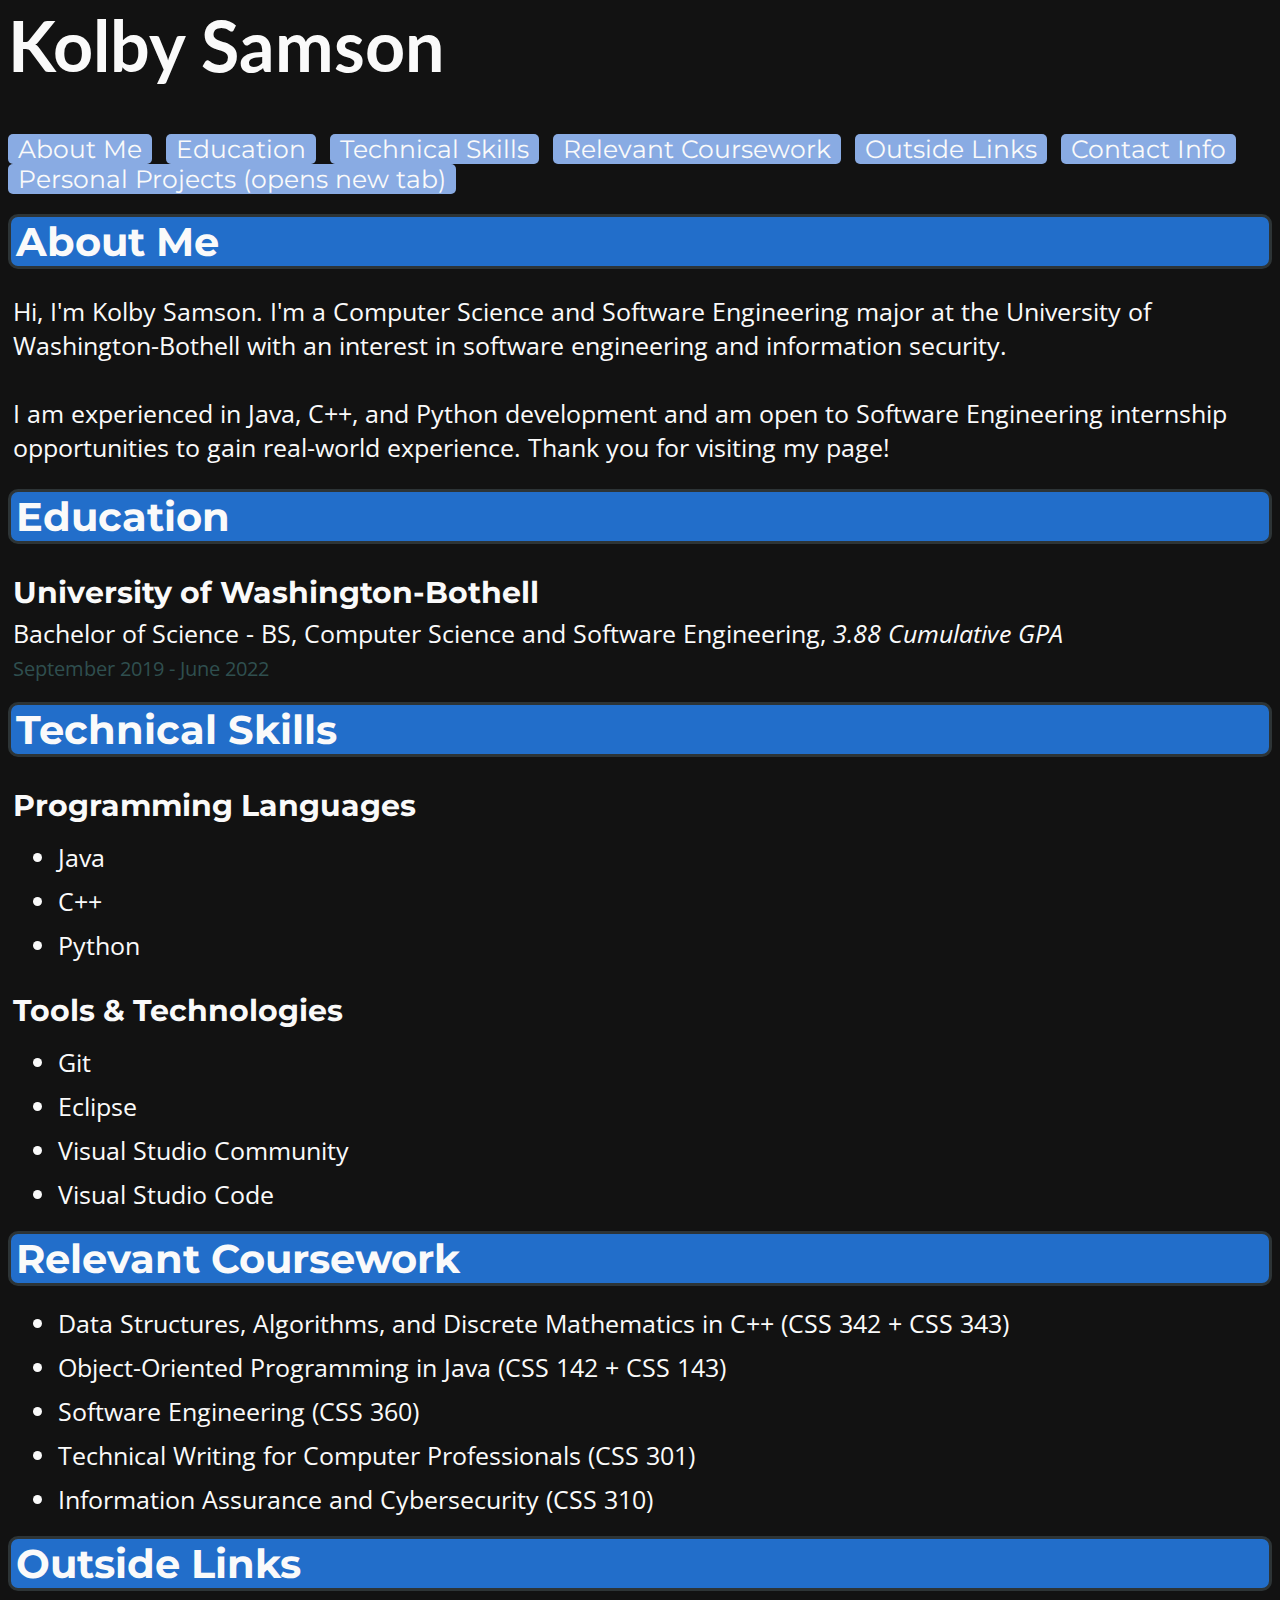
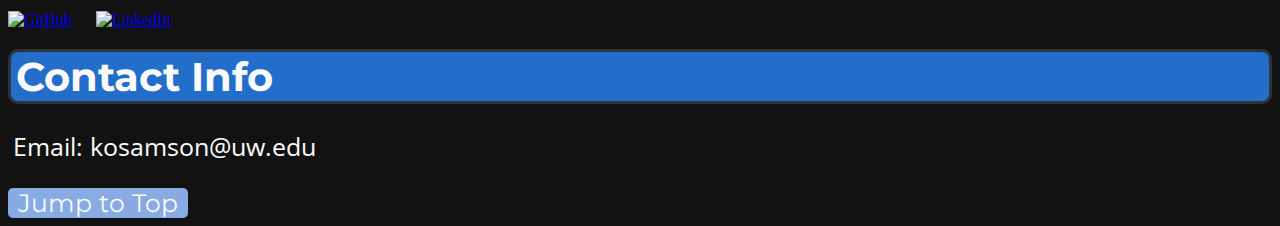
==== index.html @ 936754e2 "Change to Dark Mode and update logo pngs" ====
<!DOCTYPE html>
<html>
    <link href="https://fonts.googleapis.com/css?family=Lato|Montserrat|Open+Sans&display=swap" rel="stylesheet">
    
    <style>
        html { 
            background-color: #121212;
            color: #FAFAFA;
        }

        h1 { 
            margin-top: -5px;
            font-size: 70px;
            font-family: Lato, sans-serif;
        }

        h2 { 
            margin-top: 20px;
            margin-bottom: 20px;
            font-size: 40px;
            font-family: Montserrat, sans-serif;
            background-color: rgb(34, 110, 202);
            border-radius: 10px;
            border-style: solid;
            border-width: 3px;
            padding-left: 5px;
            border-color: #2d3436;
        }

        h3 {
            padding-left: 5px;
            font-size: 30px;
            font-family: Montserrat, sans-serif;
            margin-bottom: 0px;
        }

        a { 
            color: blue;
        }

        .page-jump { 
            font-family: Montserrat, sans-serif;
            font-size: 25px;
            text-decoration: none;
            margin: 0px 10px 5px 0px;

            background-color: #89ABE3FF;
            border-radius: 5px;
            padding-left: 10px;
            padding-right: 10px;
            color: #FAFAFA;
        }

        .grad-date {
            font-size: 20px;
            color: darkslategray;
        }

        .education {
            margin-top: 5px;
            margin-bottom: -15px;
        }

        p { 
            padding-left: 5px;
            font-size: 25px;
            font-family:"Open Sans", sans-serif;
        }

        li { 
            font-size: 25px;
            font-family:"Open Sans", sans-serif;
            margin: 10px;
        }

        .icon {
            width: 100px;
            margin-right: 20px;
            margin-top: -10px;
        }
    </style>

    <head>
        <title>Kolby Samson Personal Site</title>
    </head>
    
    <main>
        <body>
            <label id="top">
                <h1>Kolby Samson</h1>
            </label>

            <label id="page-jumps">
                <a class="page-jump" href="#aboutme">About Me</a>
                <a class="page-jump" href="#education">Education</a>
                <a class="page-jump" href="#technical-skills">Technical Skills</a>
                <a class="page-jump" href="#coursework">Relevant Coursework</a>
                <a class="page-jump" href="#outside-links">Outside Links</a>
                <a class="page-jump" href="#contactinfo">Contact Info</a>
                <a class="page-jump" style="margin-left: 0px;" target="blank" href="PersonalProjectsSubpage.html">Personal Projects (opens new tab)</a>
            </label>

            <div>
                <label id="aboutme">
                    <h2>About Me</h2>
                    <p>
                        Hi, I'm Kolby Samson. I'm a Computer Science and Software Engineering major at the University of Washington-Bothell 
                        with an interest in software engineering and information security.
                        <br>
                        <br>
                        I am experienced in Java, C++, and Python development
                        and am open to Software Engineering internship opportunities to gain real-world experience. Thank you for visiting my page!
                    </p>
                </label>

                <label id="education">
                    <h2>Education</h2>
                    <h3>University of Washington-Bothell</h3>
                    <p class="education">
                        Bachelor of Science - BS, Computer Science and Software Engineering, <i>3.88 Cumulative GPA</i>
                    </p>
                    <p class="grad-date">September 2019 - June 2022</p>
                </label>

                <label id="technical-skills">
                    <h2>Technical Skills</h2>
                    <h3>Programming Languages</h3>
                    <ul>
                        <li>Java</li> 
                        <li>C++</li>
                        <li>Python</li>
                    </ul>

                    <h3>Tools & Technologies</h3>
                    <ul>
                        <li>Git</li>
                        <li>Eclipse</li>
                        <li>Visual Studio Community</li>
                        <li>Visual Studio Code</li>
                    </ul>
                </label>

                <label id="coursework">
                    <h2>Relevant Coursework</h2>
                    <ul>
                        <li>Data Structures, Algorithms, and Discrete Mathematics in C++ (CSS 342 + CSS 343)</li>
                        <li>Object-Oriented Programming in Java (CSS 142 + CSS 143)</li>
                        <li>Software Engineering (CSS 360)</li>
                        <li>Technical Writing for Computer Professionals (CSS 301)</li>
                        <li>Information Assurance and Cybersecurity (CSS 310)</li>
                    </ul>
                </label>

                <label id="outside-links">
                    <h2>Outside Links</h2>
                    
                    <a href="https://github.com/kosamson" target="blank"><img class="icon" src="https://i.imgur.com/u4TL7E2.png" alt="GitHub"></a>
                    
                    <a href="https://www.linkedin.com/in/kolbysamson/" target="blank"><img class="icon" src="https://i.imgur.com/jijQ25S.png" alt="LinkedIn"></a><br>

                </label>

                <label id="contactinfo">
                    <h2>Contact Info</h2>
                    <p>Email: kosamson@uw.edu</p>

                    <a class="page-jump" href="#top">Jump to Top</a>
                </label>
            </div>
        </body>
    </main>
</html>
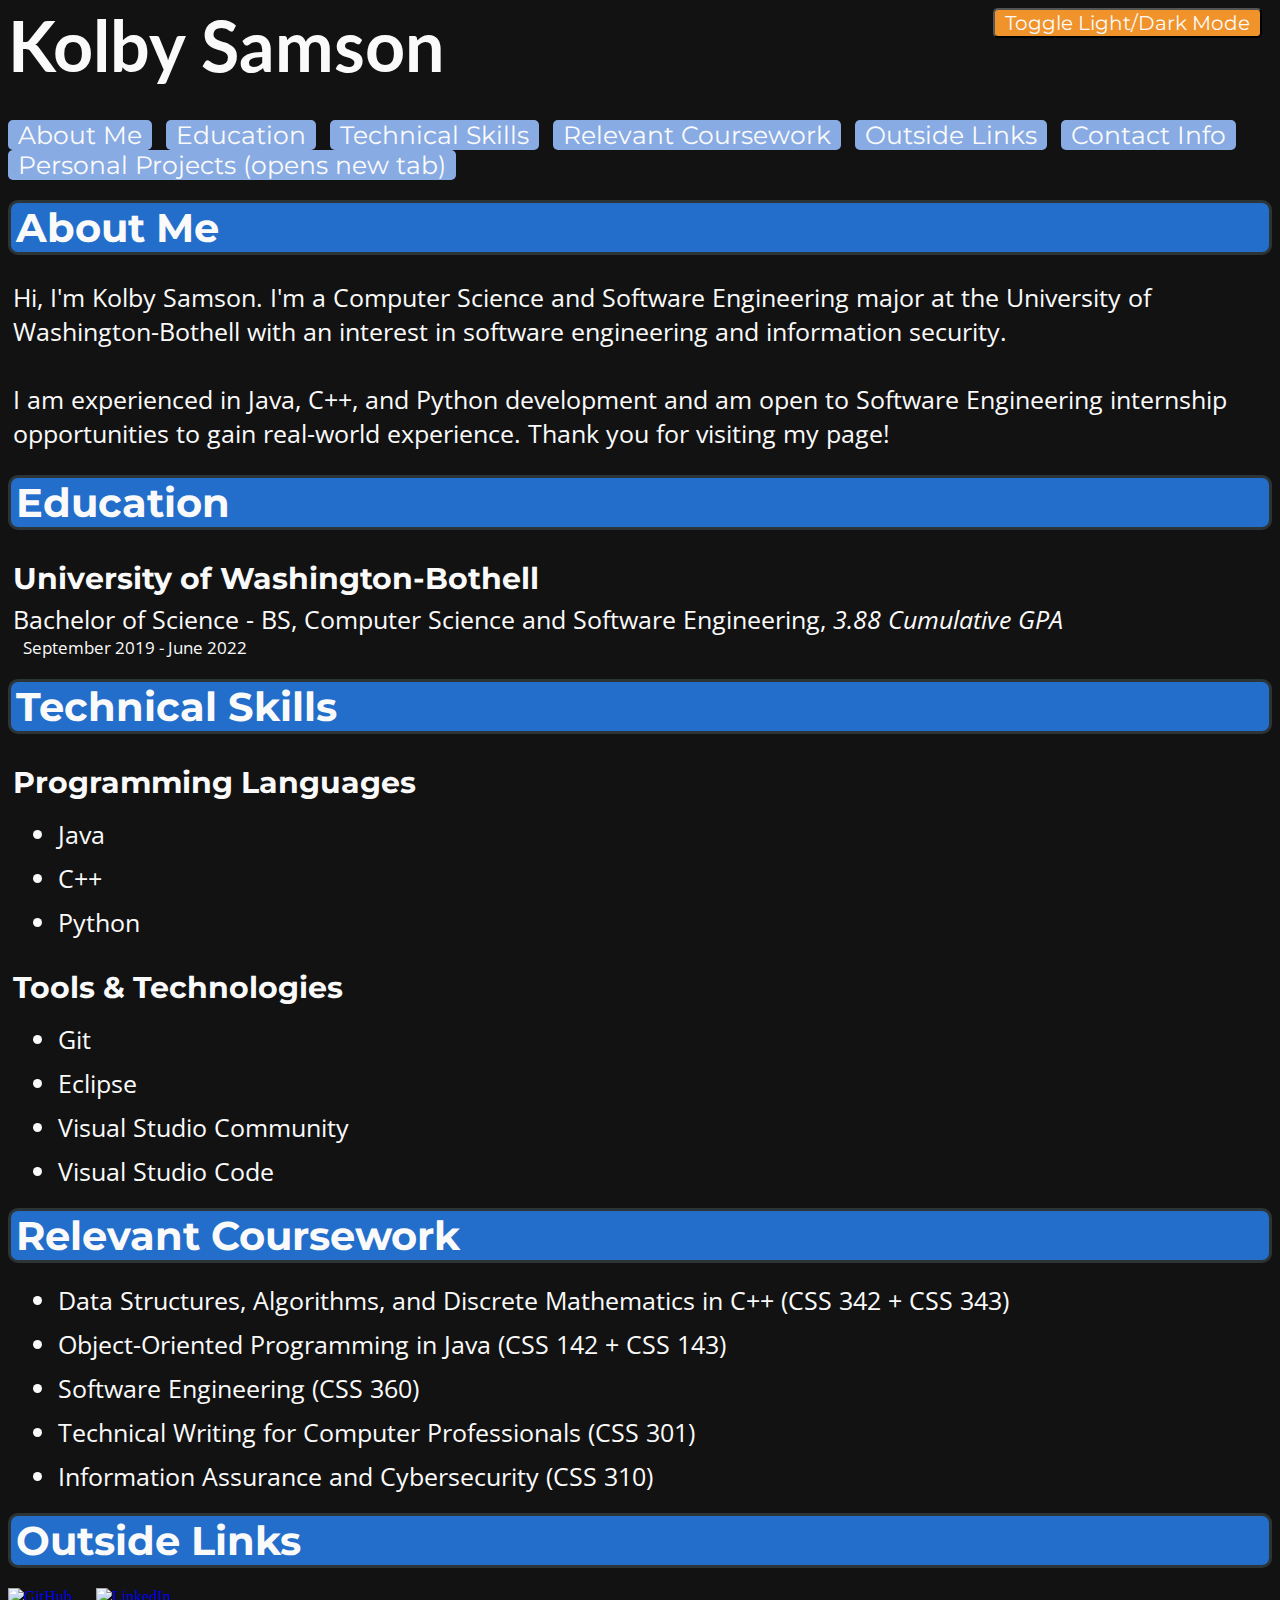
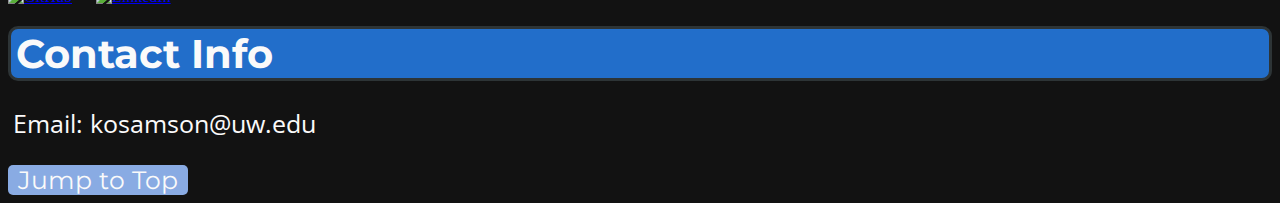
==== commit e4f35230: "Add light/dark mode toggle button" ====
--- a/index.html
+++ b/index.html
@@ -3,7 +3,7 @@
     <link href="https://fonts.googleapis.com/css?family=Lato|Montserrat|Open+Sans&display=swap" rel="stylesheet">
     
     <style>
-        html { 
+        body { 
             background-color: #121212;
             color: #FAFAFA;
         }
@@ -12,6 +12,8 @@
             margin-top: -5px;
             font-size: 70px;
             font-family: Lato, sans-serif;
+            margin-bottom: 15px;
+            display: inline-block;
         }
 
         h2 { 
@@ -34,8 +36,9 @@
             margin-bottom: 0px;
         }
 
-        a { 
-            color: blue;
+        .light-mode {
+            background-color: #FAFAFA;
+            color: #121212;
         }
 
         .page-jump { 
@@ -51,9 +54,24 @@
             color: #FAFAFA;
         }
 
+        .dl-toggle {
+            font-family: Montserrat, sans-serif;
+            font-size: 20px;
+            margin: 0px 10px 10px 10px;
+            float: right;
+            cursor: pointer;
+
+            background-color: #f0932b;
+            border-radius: 5px;
+            padding-left: 10px;
+            padding-right: 10px;
+            color: #FAFAFA;
+        }
+
         .grad-date {
-            font-size: 20px;
-            color: darkslategray;
+            font-size: 17px;
+            padding-left: 15px;
+            margin-top: 15px;
         }
 
         .education {
@@ -79,6 +97,13 @@
             margin-top: -10px;
         }
     </style>
+
+    <script>
+        function toggleLightMode() {
+            var body = document.body;
+            body.classList.toggle("light-mode");
+        }
+    </script>
 
     <head>
         <title>Kolby Samson Personal Site</title>
@@ -89,6 +114,11 @@
             <label id="top">
                 <h1>Kolby Samson</h1>
             </label>
+
+            <button class="dl-toggle" type="button" onclick="toggleLightMode()">Toggle Light/Dark Mode</button>
+
+            <br>
+            <br>
 
             <label id="page-jumps">
                 <a class="page-jump" href="#aboutme">About Me</a>
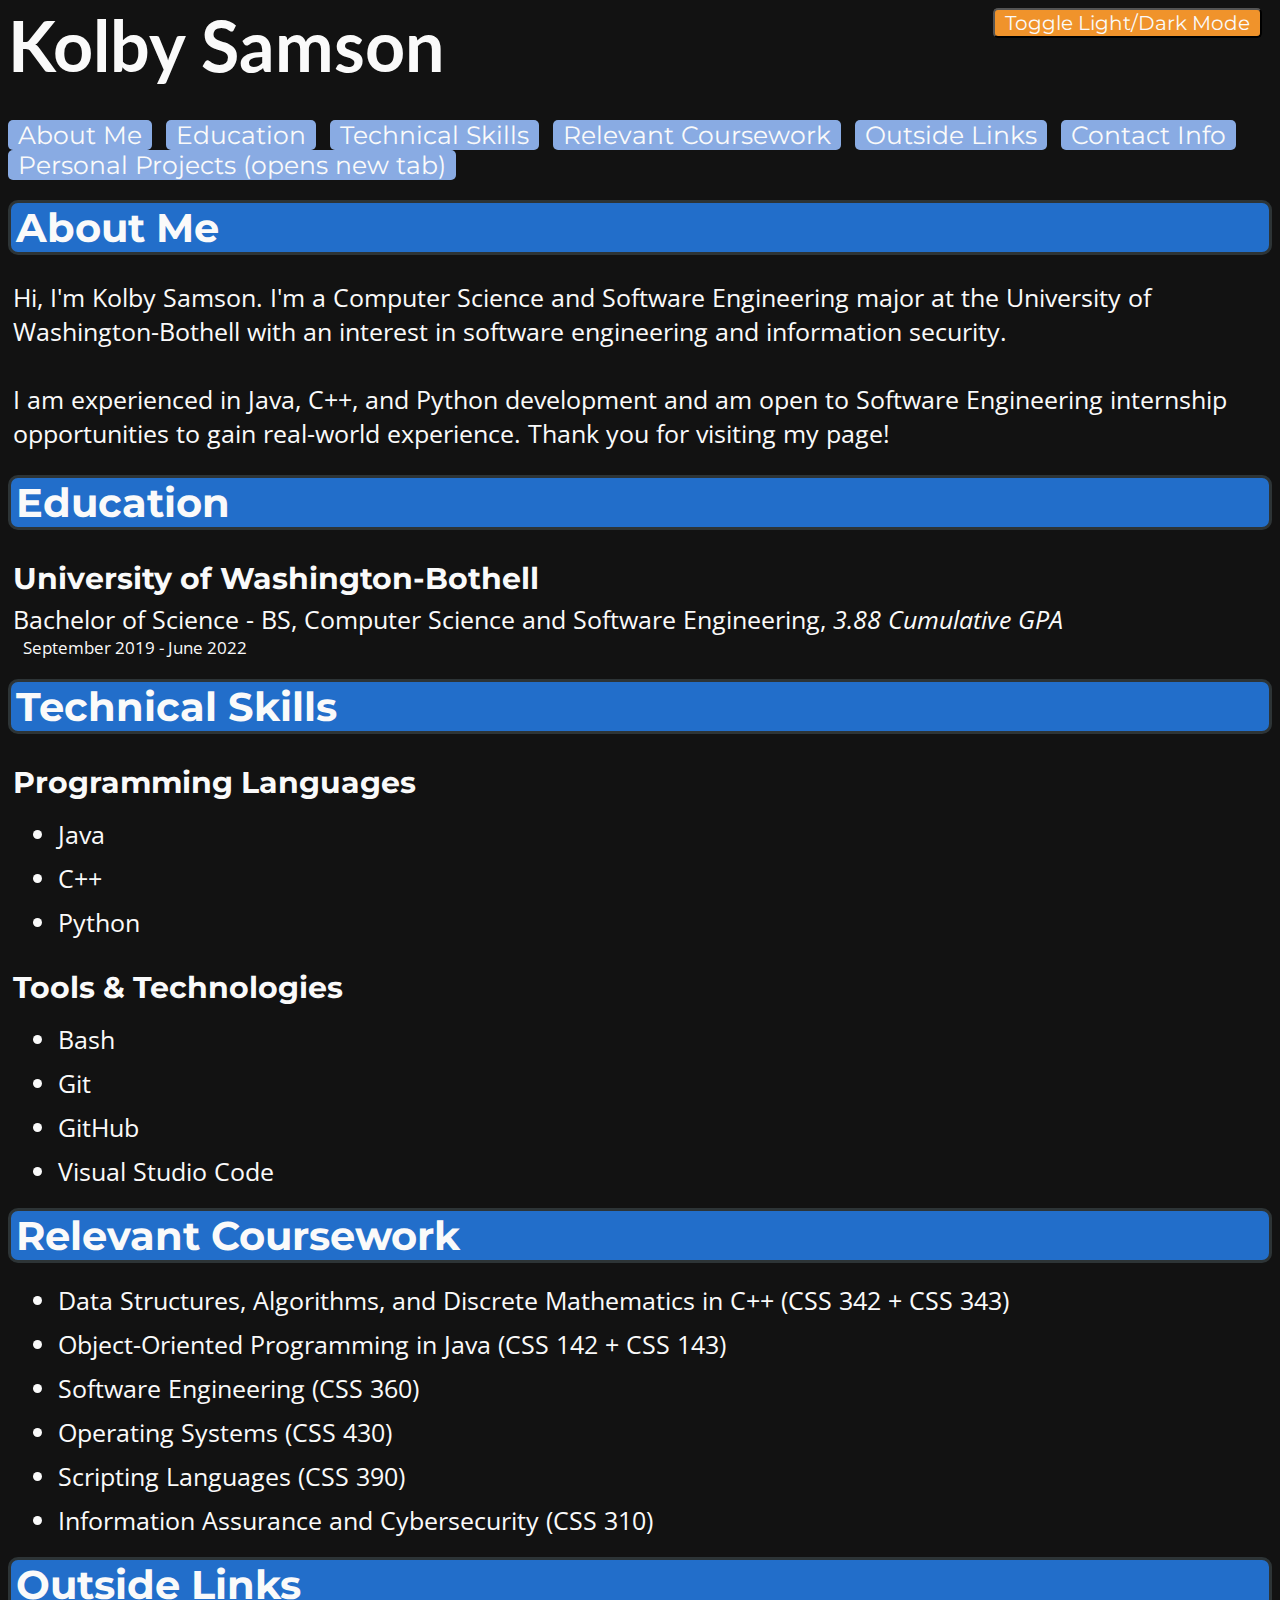
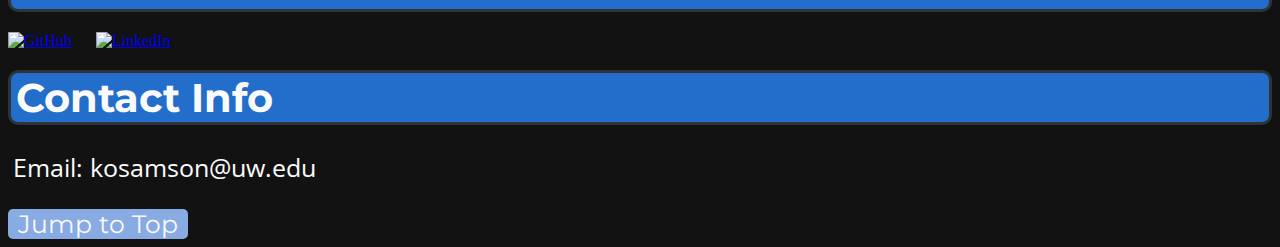
==== commit e8a0d383: "update coursework and skills" ====
--- a/index.html
+++ b/index.html
@@ -163,9 +163,9 @@
 
                     <h3>Tools & Technologies</h3>
                     <ul>
+                        <li>Bash</li>
                         <li>Git</li>
-                        <li>Eclipse</li>
-                        <li>Visual Studio Community</li>
+                        <li>GitHub</li>
                         <li>Visual Studio Code</li>
                     </ul>
                 </label>
@@ -176,7 +176,8 @@
                         <li>Data Structures, Algorithms, and Discrete Mathematics in C++ (CSS 342 + CSS 343)</li>
                         <li>Object-Oriented Programming in Java (CSS 142 + CSS 143)</li>
                         <li>Software Engineering (CSS 360)</li>
-                        <li>Technical Writing for Computer Professionals (CSS 301)</li>
+                        <li>Operating Systems (CSS 430)</li>
+                        <li>Scripting Languages (CSS 390)</li>
                         <li>Information Assurance and Cybersecurity (CSS 310)</li>
                     </ul>
                 </label>
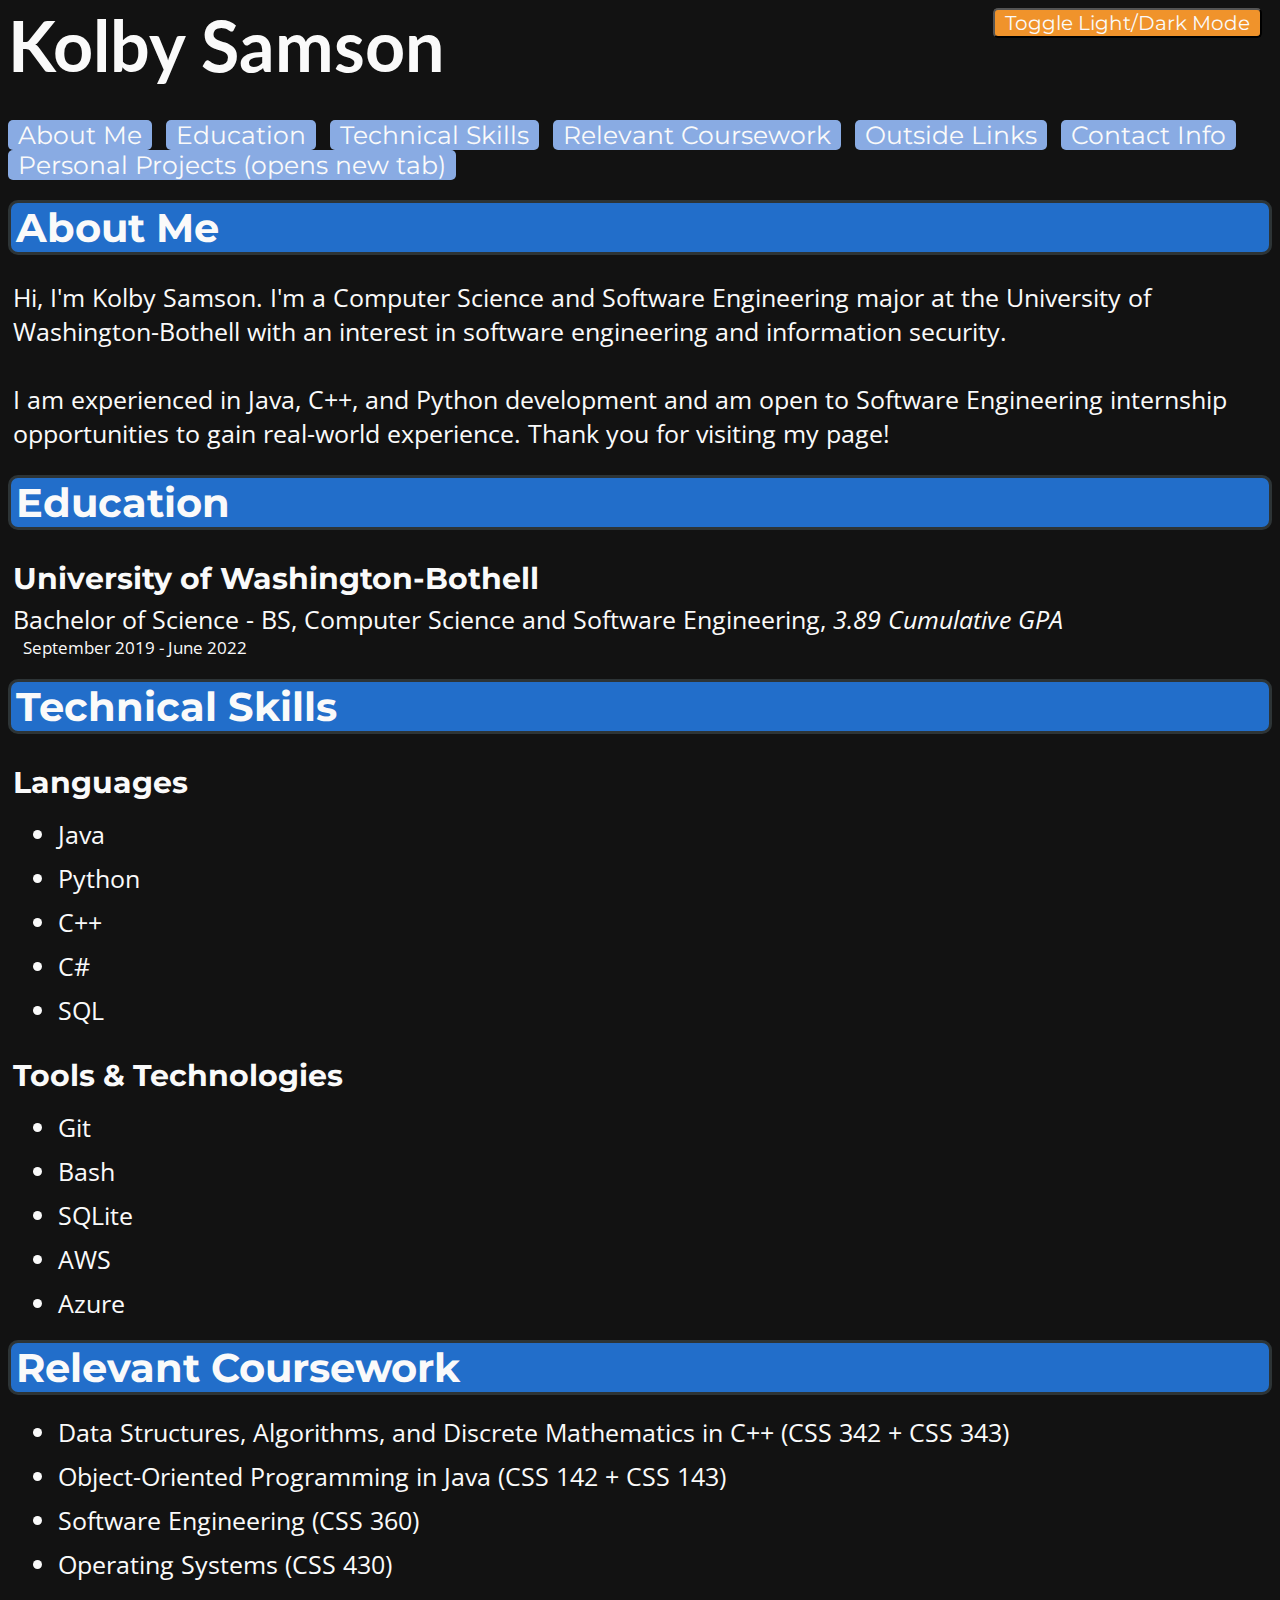
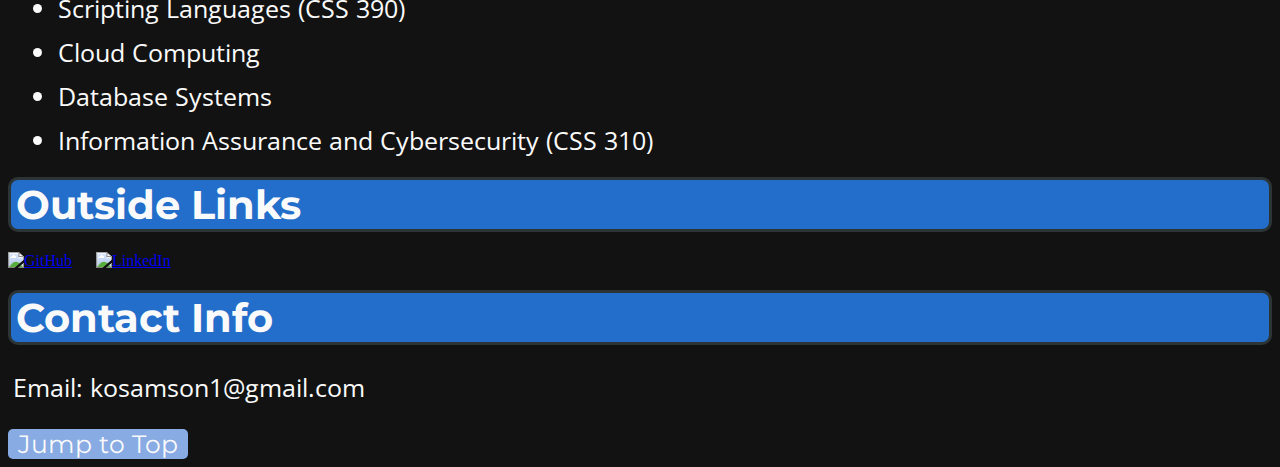
==== commit f2d10507: "Add new skills, courses, and resume parser project" ====
--- a/index.html
+++ b/index.html
@@ -127,7 +127,7 @@
                 <a class="page-jump" href="#coursework">Relevant Coursework</a>
                 <a class="page-jump" href="#outside-links">Outside Links</a>
                 <a class="page-jump" href="#contactinfo">Contact Info</a>
-                <a class="page-jump" style="margin-left: 0px;" target="blank" href="PersonalProjectsSubpage.html">Personal Projects (opens new tab)</a>
+                <a class="page-jump" style="margin-left: 0px;" href="PersonalProjectsSubpage.html" target="_blank" rel="noopener noreferrer">Personal Projects (opens new tab)</a>
             </label>
 
             <div>
@@ -147,26 +147,29 @@
                     <h2>Education</h2>
                     <h3>University of Washington-Bothell</h3>
                     <p class="education">
-                        Bachelor of Science - BS, Computer Science and Software Engineering, <i>3.88 Cumulative GPA</i>
+                        Bachelor of Science - BS, Computer Science and Software Engineering, <i>3.89 Cumulative GPA</i>
                     </p>
                     <p class="grad-date">September 2019 - June 2022</p>
                 </label>
 
                 <label id="technical-skills">
                     <h2>Technical Skills</h2>
-                    <h3>Programming Languages</h3>
+                    <h3>Languages</h3>
                     <ul>
                         <li>Java</li> 
+                        <li>Python</li>
                         <li>C++</li>
-                        <li>Python</li>
+                        <li>C#</li>
+                        <li>SQL</li>
                     </ul>
 
                     <h3>Tools & Technologies</h3>
                     <ul>
+                        <li>Git</li>
                         <li>Bash</li>
-                        <li>Git</li>
-                        <li>GitHub</li>
-                        <li>Visual Studio Code</li>
+                        <li>SQLite</li>
+                        <li>AWS</li>
+                        <li>Azure</li>
                     </ul>
                 </label>
 
@@ -178,6 +181,8 @@
                         <li>Software Engineering (CSS 360)</li>
                         <li>Operating Systems (CSS 430)</li>
                         <li>Scripting Languages (CSS 390)</li>
+                        <li>Cloud Computing</li>
+                        <li>Database Systems</li>
                         <li>Information Assurance and Cybersecurity (CSS 310)</li>
                     </ul>
                 </label>
@@ -185,19 +190,19 @@
                 <label id="outside-links">
                     <h2>Outside Links</h2>
                     
-                    <a href="https://github.com/kosamson" target="blank"><img class="icon" src="https://i.imgur.com/u4TL7E2.png" alt="GitHub"></a>
+                    <a href="https://github.com/kosamson" target="_blank" rel="noopener noreferrer"><img class="icon" src="https://i.imgur.com/u4TL7E2.png" alt="GitHub"></a>
                     
-                    <a href="https://www.linkedin.com/in/kolbysamson/" target="blank"><img class="icon" src="https://i.imgur.com/jijQ25S.png" alt="LinkedIn"></a><br>
+                    <a href="https://www.linkedin.com/in/kolbysamson/" target="_blank" rel="noopener noreferrer"><img class="icon" src="https://i.imgur.com/jijQ25S.png" alt="LinkedIn"></a><br>
 
                 </label>
 
                 <label id="contactinfo">
                     <h2>Contact Info</h2>
-                    <p>Email: kosamson@uw.edu</p>
+                    <p>Email: kosamson1@gmail.com</p>
 
                     <a class="page-jump" href="#top">Jump to Top</a>
                 </label>
             </div>
         </body>
     </main>
-</html>+</html>
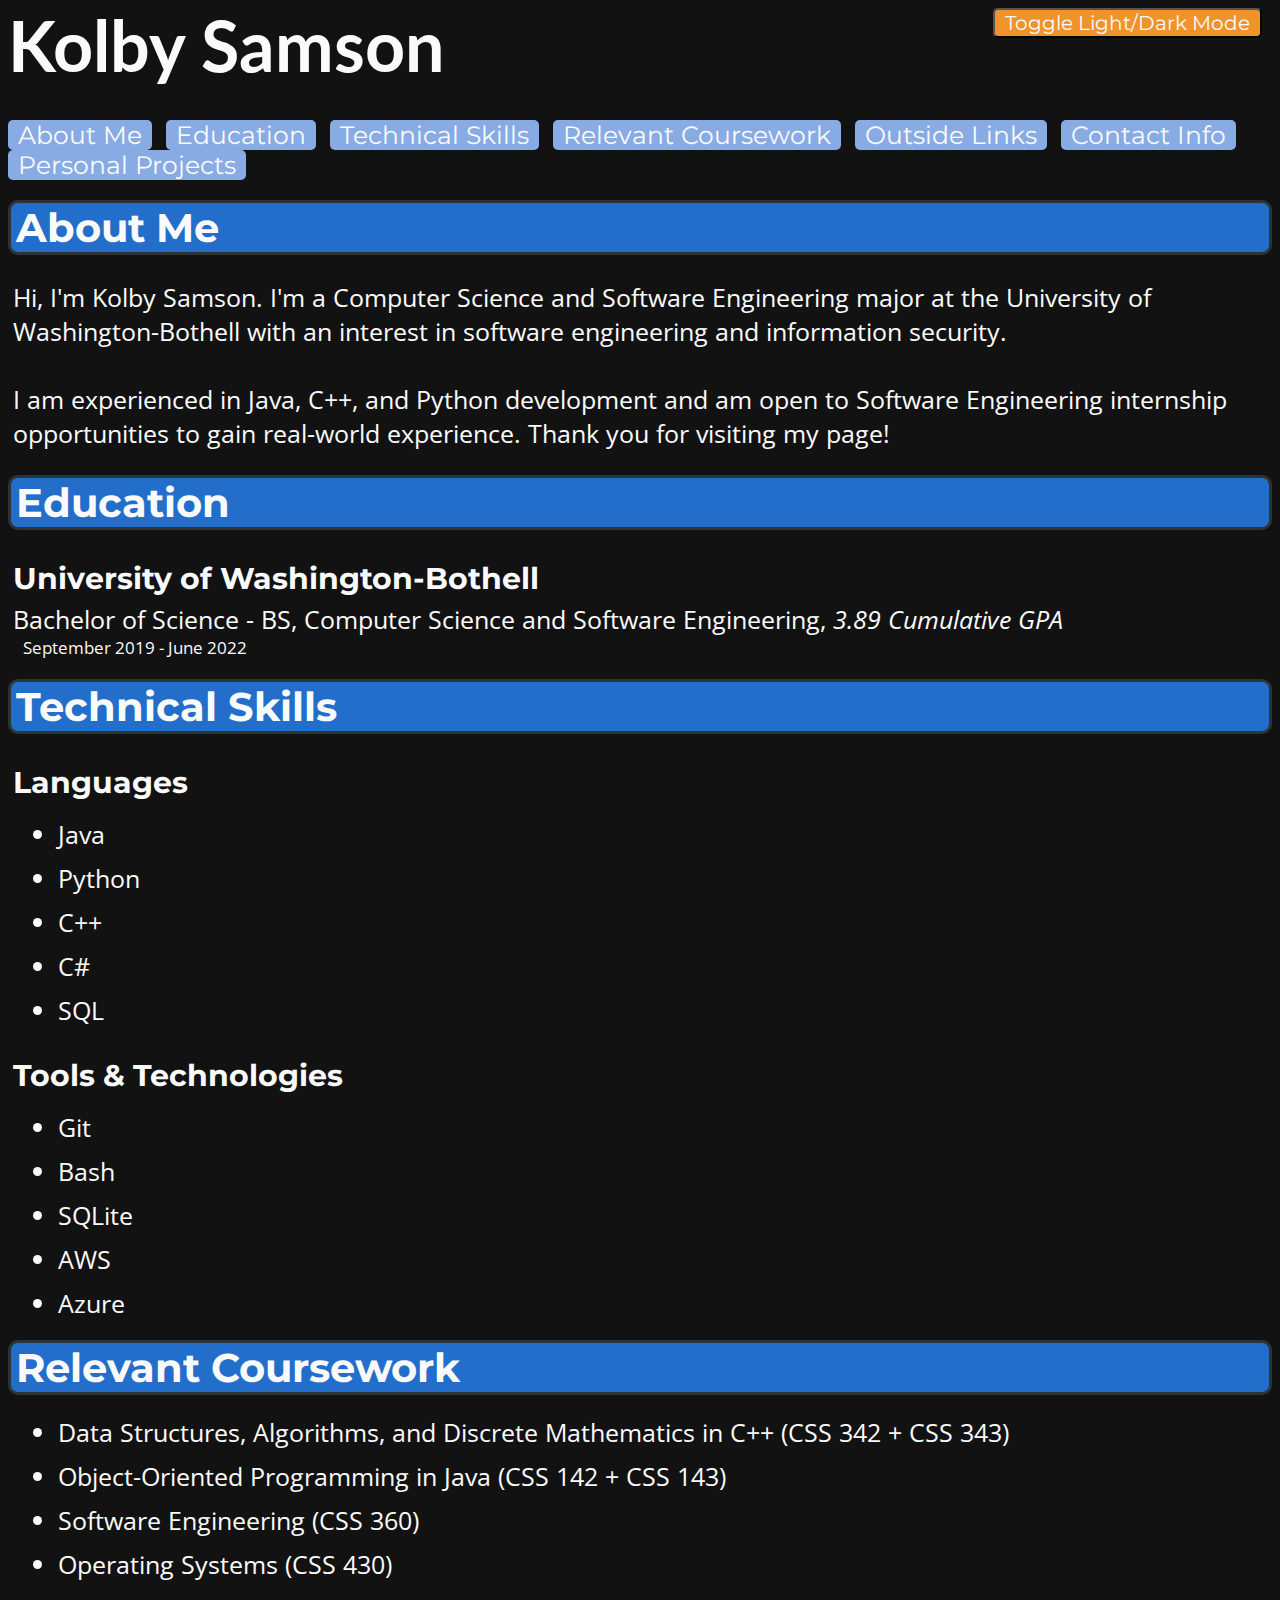
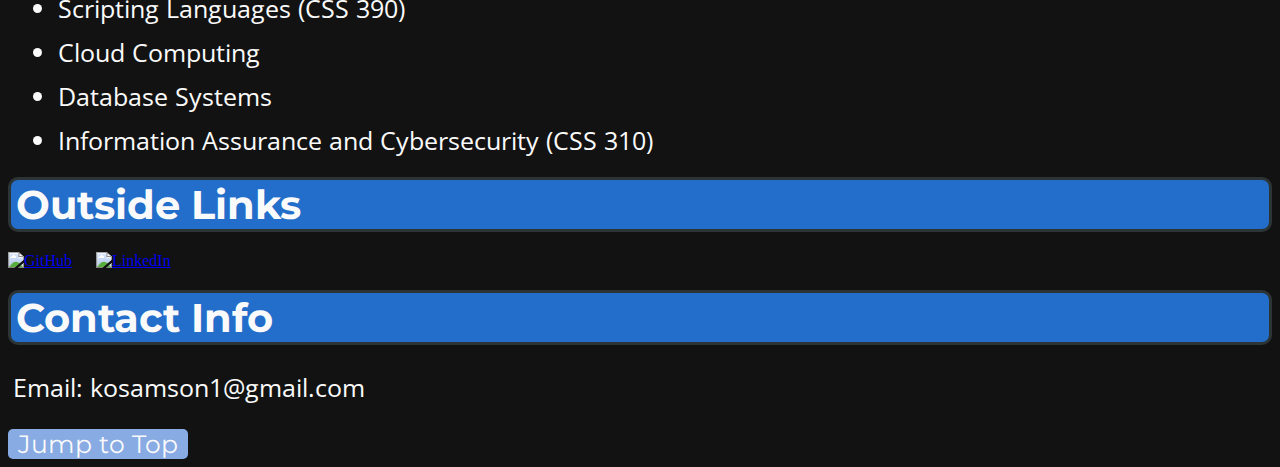
==== commit d7082a32: "Change cross-page jumps to stay in same tab" ====
--- a/index.html
+++ b/index.html
@@ -1,102 +1,7 @@
 <!DOCTYPE html>
 <html>
-    <link href="https://fonts.googleapis.com/css?family=Lato|Montserrat|Open+Sans&display=swap" rel="stylesheet">
-    
-    <style>
-        body { 
-            background-color: #121212;
-            color: #FAFAFA;
-        }
-
-        h1 { 
-            margin-top: -5px;
-            font-size: 70px;
-            font-family: Lato, sans-serif;
-            margin-bottom: 15px;
-            display: inline-block;
-        }
-
-        h2 { 
-            margin-top: 20px;
-            margin-bottom: 20px;
-            font-size: 40px;
-            font-family: Montserrat, sans-serif;
-            background-color: rgb(34, 110, 202);
-            border-radius: 10px;
-            border-style: solid;
-            border-width: 3px;
-            padding-left: 5px;
-            border-color: #2d3436;
-        }
-
-        h3 {
-            padding-left: 5px;
-            font-size: 30px;
-            font-family: Montserrat, sans-serif;
-            margin-bottom: 0px;
-        }
-
-        .light-mode {
-            background-color: #FAFAFA;
-            color: #121212;
-        }
-
-        .page-jump { 
-            font-family: Montserrat, sans-serif;
-            font-size: 25px;
-            text-decoration: none;
-            margin: 0px 10px 5px 0px;
-
-            background-color: #89ABE3FF;
-            border-radius: 5px;
-            padding-left: 10px;
-            padding-right: 10px;
-            color: #FAFAFA;
-        }
-
-        .dl-toggle {
-            font-family: Montserrat, sans-serif;
-            font-size: 20px;
-            margin: 0px 10px 10px 10px;
-            float: right;
-            cursor: pointer;
-
-            background-color: #f0932b;
-            border-radius: 5px;
-            padding-left: 10px;
-            padding-right: 10px;
-            color: #FAFAFA;
-        }
-
-        .grad-date {
-            font-size: 17px;
-            padding-left: 15px;
-            margin-top: 15px;
-        }
-
-        .education {
-            margin-top: 5px;
-            margin-bottom: -15px;
-        }
-
-        p { 
-            padding-left: 5px;
-            font-size: 25px;
-            font-family:"Open Sans", sans-serif;
-        }
-
-        li { 
-            font-size: 25px;
-            font-family:"Open Sans", sans-serif;
-            margin: 10px;
-        }
-
-        .icon {
-            width: 100px;
-            margin-right: 20px;
-            margin-top: -10px;
-        }
-    </style>
+    <link rel="stylesheet" href="https://fonts.googleapis.com/css?family=Lato|Montserrat|Open+Sans&display=swap" >
+    <link rel="stylesheet" href="styles.css">
 
     <script>
         function toggleLightMode() {
@@ -127,7 +32,7 @@
                 <a class="page-jump" href="#coursework">Relevant Coursework</a>
                 <a class="page-jump" href="#outside-links">Outside Links</a>
                 <a class="page-jump" href="#contactinfo">Contact Info</a>
-                <a class="page-jump" style="margin-left: 0px;" href="PersonalProjectsSubpage.html" target="_blank" rel="noopener noreferrer">Personal Projects (opens new tab)</a>
+                <a class="page-jump" style="margin-left: 0px;" href="PersonalProjectsSubpage.html">Personal Projects</a>
             </label>
 
             <div>
--- a/styles.css
+++ b/styles.css
@@ -0,0 +1,93 @@
+body { 
+    background-color: #121212;
+    color: #FAFAFA;
+}
+
+h1 { 
+    margin-top: -5px;
+    font-size: 70px;
+    font-family: Lato, sans-serif;
+    margin-bottom: 15px;
+    display: inline-block;
+}
+
+h2 { 
+    margin-top: 20px;
+    margin-bottom: 20px;
+    font-size: 40px;
+    font-family: Montserrat, sans-serif;
+    background-color: rgb(34, 110, 202);
+    border-radius: 10px;
+    border-style: solid;
+    border-width: 3px;
+    padding-left: 5px;
+    border-color: #2d3436;
+}
+
+h3 {
+    padding-left: 5px;
+    font-size: 30px;
+    font-family: Montserrat, sans-serif;
+    margin-bottom: 0px;
+}
+
+.light-mode {
+    background-color: #FAFAFA;
+    color: #121212;
+}
+
+.page-jump { 
+    font-family: Montserrat, sans-serif;
+    font-size: 25px;
+    text-decoration: none;
+    margin: 0px 10px 5px 0px;
+
+    background-color: #89ABE3FF;
+    border-radius: 5px;
+    padding-left: 10px;
+    padding-right: 10px;
+    color: #FAFAFA;
+}
+
+.dl-toggle {
+    font-family: Montserrat, sans-serif;
+    font-size: 20px;
+    margin: 0px 10px 10px 10px;
+    float: right;
+    cursor: pointer;
+
+    background-color: #f0932b;
+    border-radius: 5px;
+    padding-left: 10px;
+    padding-right: 10px;
+    color: #FAFAFA;
+}
+
+.grad-date {
+    font-size: 17px;
+    padding-left: 15px;
+    margin-top: 15px;
+}
+
+.education {
+    margin-top: 5px;
+    margin-bottom: -15px;
+}
+
+p { 
+    padding-left: 5px;
+    font-size: 25px;
+    font-family:"Open Sans", sans-serif;
+}
+
+li { 
+    font-size: 25px;
+    font-family:"Open Sans", sans-serif;
+    margin: 10px;
+}
+
+.icon {
+    width: 100px;
+    margin-right: 20px;
+    margin-top: -10px;
+}